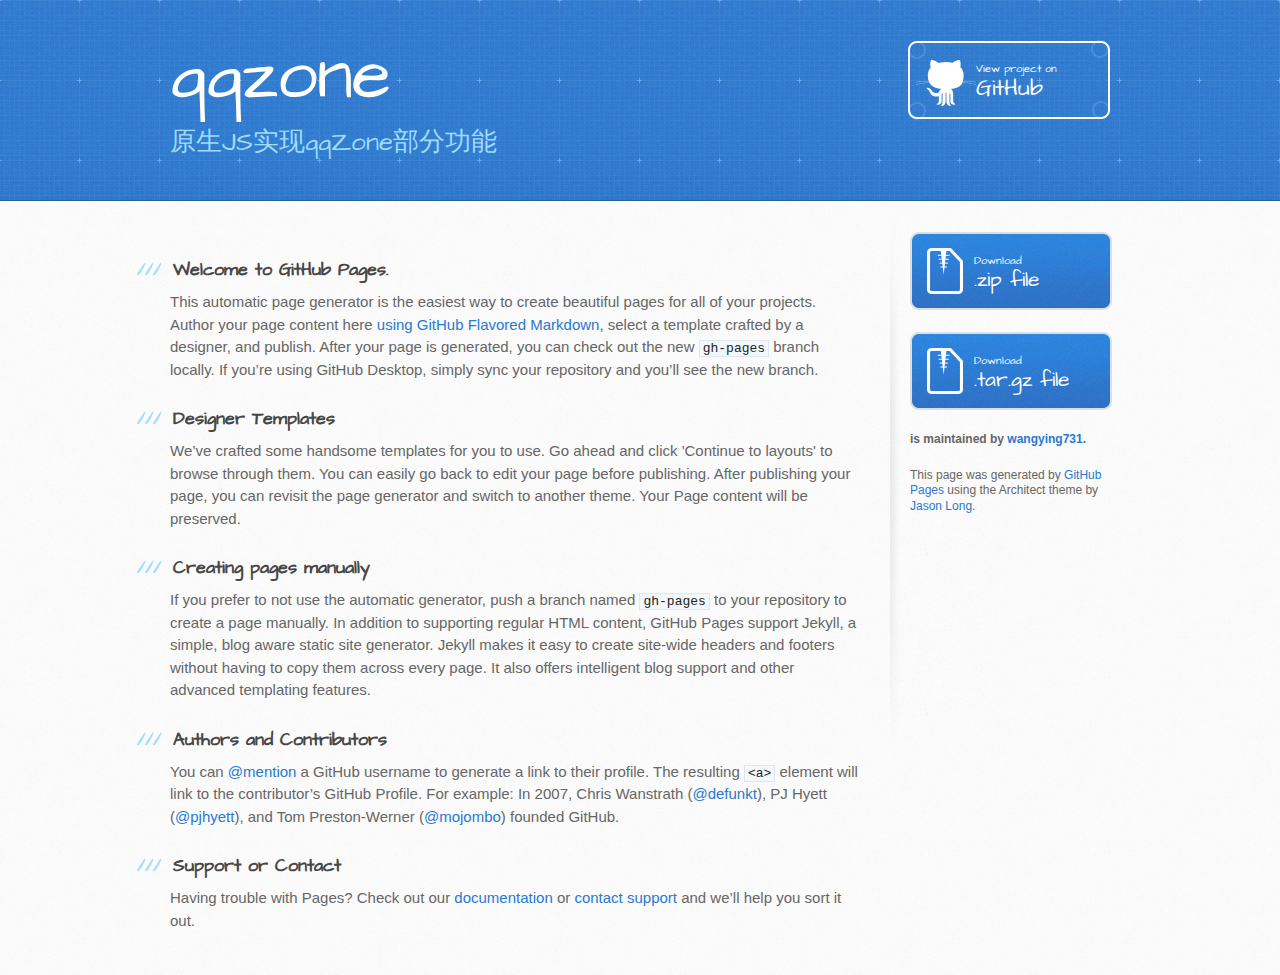
==== index.html @ 57e40330 "Create gh-pages branch via GitHub" ====
<!DOCTYPE html>
<html>
  <head>
    <meta charset='utf-8'>
    <meta http-equiv="X-UA-Compatible" content="chrome=1">
    <meta name="viewport" content="width=device-width, initial-scale=1, maximum-scale=1">
    <link href='https://fonts.googleapis.com/css?family=Architects+Daughter' rel='stylesheet' type='text/css'>
    <link rel="stylesheet" type="text/css" href="stylesheets/stylesheet.css" media="screen">
    <link rel="stylesheet" type="text/css" href="stylesheets/github-light.css" media="screen">
    <link rel="stylesheet" type="text/css" href="stylesheets/print.css" media="print">

    <!--[if lt IE 9]>
    <script src="//html5shiv.googlecode.com/svn/trunk/html5.js"></script>
    <![endif]-->

    <title>qqzone by wangying731</title>
  </head>

  <body>
    <header>
      <div class="inner">
        <h1>qqzone</h1>
        <h2>原生JS实现qqZone部分功能</h2>
        <a href="https://github.com/wangying731/qqZone" class="button"><small>View project on</small> GitHub</a>
      </div>
    </header>

    <div id="content-wrapper">
      <div class="inner clearfix">
        <section id="main-content">
          <h3>
<a id="welcome-to-github-pages" class="anchor" href="#welcome-to-github-pages" aria-hidden="true"><span aria-hidden="true" class="octicon octicon-link"></span></a>Welcome to GitHub Pages.</h3>

<p>This automatic page generator is the easiest way to create beautiful pages for all of your projects. Author your page content here <a href="https://guides.github.com/features/mastering-markdown/">using GitHub Flavored Markdown</a>, select a template crafted by a designer, and publish. After your page is generated, you can check out the new <code>gh-pages</code> branch locally. If you’re using GitHub Desktop, simply sync your repository and you’ll see the new branch.</p>

<h3>
<a id="designer-templates" class="anchor" href="#designer-templates" aria-hidden="true"><span aria-hidden="true" class="octicon octicon-link"></span></a>Designer Templates</h3>

<p>We’ve crafted some handsome templates for you to use. Go ahead and click 'Continue to layouts' to browse through them. You can easily go back to edit your page before publishing. After publishing your page, you can revisit the page generator and switch to another theme. Your Page content will be preserved.</p>

<h3>
<a id="creating-pages-manually" class="anchor" href="#creating-pages-manually" aria-hidden="true"><span aria-hidden="true" class="octicon octicon-link"></span></a>Creating pages manually</h3>

<p>If you prefer to not use the automatic generator, push a branch named <code>gh-pages</code> to your repository to create a page manually. In addition to supporting regular HTML content, GitHub Pages support Jekyll, a simple, blog aware static site generator. Jekyll makes it easy to create site-wide headers and footers without having to copy them across every page. It also offers intelligent blog support and other advanced templating features.</p>

<h3>
<a id="authors-and-contributors" class="anchor" href="#authors-and-contributors" aria-hidden="true"><span aria-hidden="true" class="octicon octicon-link"></span></a>Authors and Contributors</h3>

<p>You can <a href="https://help.github.com/articles/basic-writing-and-formatting-syntax/#mentioning-users-and-teams" class="user-mention">@mention</a> a GitHub username to generate a link to their profile. The resulting <code>&lt;a&gt;</code> element will link to the contributor’s GitHub Profile. For example: In 2007, Chris Wanstrath (<a href="https://github.com/defunkt" class="user-mention">@defunkt</a>), PJ Hyett (<a href="https://github.com/pjhyett" class="user-mention">@pjhyett</a>), and Tom Preston-Werner (<a href="https://github.com/mojombo" class="user-mention">@mojombo</a>) founded GitHub.</p>

<h3>
<a id="support-or-contact" class="anchor" href="#support-or-contact" aria-hidden="true"><span aria-hidden="true" class="octicon octicon-link"></span></a>Support or Contact</h3>

<p>Having trouble with Pages? Check out our <a href="https://help.github.com/pages">documentation</a> or <a href="https://github.com/contact">contact support</a> and we’ll help you sort it out.</p>
        </section>

        <aside id="sidebar">
          <a href="https://github.com/wangying731/qqZone/zipball/master" class="button">
            <small>Download</small>
            .zip file
          </a>
          <a href="https://github.com/wangying731/qqZone/tarball/master" class="button">
            <small>Download</small>
            .tar.gz file
          </a>

          <p class="repo-owner"><a href="https://github.com/wangying731/qqZone"></a> is maintained by <a href="https://github.com/wangying731">wangying731</a>.</p>

          <p>This page was generated by <a href="https://pages.github.com">GitHub Pages</a> using the Architect theme by <a href="https://twitter.com/jasonlong">Jason Long</a>.</p>
        </aside>
      </div>
    </div>

  
  </body>
</html>
---- stylesheets/stylesheet.css ----
/*! normalize.css v3.0.2 | MIT License | git.io/normalize */

/**
 * 1. Set default font family to sans-serif.
 * 2. Prevent iOS text size adjust after orientation change, without disabling
 *    user zoom.
 */

html {
  font-family: sans-serif; /* 1 */
  -webkit-text-size-adjust: 100%; /* 2 */
  -ms-text-size-adjust: 100%; /* 2 */
}

/**
 * Remove default margin.
 */

body {
  margin: 0;
}

/* HTML5 display definitions
   ========================================================================== */

/**
 * Correct `block` display not defined for any HTML5 element in IE 8/9.
 * Correct `block` display not defined for `details` or `summary` in IE 10/11
 * and Firefox.
 * Correct `block` display not defined for `main` in IE 11.
 */

article,
aside,
details,
figcaption,
figure,
footer,
header,
hgroup,
main,
menu,
nav,
section,
summary {
  display: block;
}

/**
 * 1. Correct `inline-block` display not defined in IE 8/9.
 * 2. Normalize vertical alignment of `progress` in Chrome, Firefox, and Opera.
 */

audio,
canvas,
progress,
video {
  display: inline-block; /* 1 */
  vertical-align: baseline; /* 2 */
}

/**
 * Prevent modern browsers from displaying `audio` without controls.
 * Remove excess height in iOS 5 devices.
 */

audio:not([controls]) {
  display: none;
  height: 0;
}

/**
 * Address `[hidden]` styling not present in IE 8/9/10.
 * Hide the `template` element in IE 8/9/11, Safari, and Firefox < 22.
 */

[hidden],
template {
  display: none;
}

/* Links
   ========================================================================== */

/**
 * Remove the gray background color from active links in IE 10.
 */

a {
  background-color: transparent;
}

/**
 * Improve readability when focused and also mouse hovered in all browsers.
 */

a:active,
a:hover {
  outline: 0;
}

/* Text-level semantics
   ========================================================================== */

/**
 * Address styling not present in IE 8/9/10/11, Safari, and Chrome.
 */

abbr[title] {
  border-bottom: 1px dotted;
}

/**
 * Address style set to `bolder` in Firefox 4+, Safari, and Chrome.
 */

b,
strong {
  font-weight: bold;
}

/**
 * Address styling not present in Safari and Chrome.
 */

dfn {
  font-style: italic;
}

/**
 * Address variable `h1` font-size and margin within `section` and `article`
 * contexts in Firefox 4+, Safari, and Chrome.
 */

h1 {
  margin: 0.67em 0;
  font-size: 2em;
}

/**
 * Address styling not present in IE 8/9.
 */

mark {
  color: #000;
  background: #ff0;
}

/**
 * Address inconsistent and variable font size in all browsers.
 */

small {
  font-size: 80%;
}

/**
 * Prevent `sub` and `sup` affecting `line-height` in all browsers.
 */

sub,
sup {
  position: relative;
  font-size: 75%;
  line-height: 0;
  vertical-align: baseline;
}

sup {
  top: -0.5em;
}

sub {
  bottom: -0.25em;
}

/* Embedded content
   ========================================================================== */

/**
 * Remove border when inside `a` element in IE 8/9/10.
 */

img {
  border: 0;
}

/**
 * Correct overflow not hidden in IE 9/10/11.
 */

svg:not(:root) {
  overflow: hidden;
}

/* Grouping content
   ========================================================================== */

/**
 * Address margin not present in IE 8/9 and Safari.
 */

figure {
  margin: 1em 40px;
}

/**
 * Address differences between Firefox and other browsers.
 */

hr {
  height: 0;
  -moz-box-sizing: content-box;
  box-sizing: content-box;
}

/**
 * Contain overflow in all browsers.
 */

pre {
  overflow: auto;
}

/**
 * Address odd `em`-unit font size rendering in all browsers.
 */

code,
kbd,
pre,
samp {
  font-family: monospace, monospace;
  font-size: 1em;
}

/* Forms
   ========================================================================== */

/**
 * Known limitation: by default, Chrome and Safari on OS X allow very limited
 * styling of `select`, unless a `border` property is set.
 */

/**
 * 1. Correct color not being inherited.
 *    Known issue: affects color of disabled elements.
 * 2. Correct font properties not being inherited.
 * 3. Address margins set differently in Firefox 4+, Safari, and Chrome.
 */

button,
input,
optgroup,
select,
textarea {
  margin: 0; /* 3 */
  font: inherit; /* 2 */
  color: inherit; /* 1 */
}

/**
 * Address `overflow` set to `hidden` in IE 8/9/10/11.
 */

button {
  overflow: visible;
}

/**
 * Address inconsistent `text-transform` inheritance for `button` and `select`.
 * All other form control elements do not inherit `text-transform` values.
 * Correct `button` style inheritance in Firefox, IE 8/9/10/11, and Opera.
 * Correct `select` style inheritance in Firefox.
 */

button,
select {
  text-transform: none;
}

/**
 * 1. Avoid the WebKit bug in Android 4.0.* where (2) destroys native `audio`
 *    and `video` controls.
 * 2. Correct inability to style clickable `input` types in iOS.
 * 3. Improve usability and consistency of cursor style between image-type
 *    `input` and others.
 */

button,
html input[type="button"], /* 1 */
input[type="reset"],
input[type="submit"] {
  -webkit-appearance: button; /* 2 */
  cursor: pointer; /* 3 */
}

/**
 * Re-set default cursor for disabled elements.
 */

button[disabled],
html input[disabled] {
  cursor: default;
}

/**
 * Remove inner padding and border in Firefox 4+.
 */

button::-moz-focus-inner,
input::-moz-focus-inner {
  padding: 0;
  border: 0;
}

/**
 * Address Firefox 4+ setting `line-height` on `input` using `!important` in
 * the UA stylesheet.
 */

input {
  line-height: normal;
}

/**
 * It's recommended that you don't attempt to style these elements.
 * Firefox's implementation doesn't respect box-sizing, padding, or width.
 *
 * 1. Address box sizing set to `content-box` in IE 8/9/10.
 * 2. Remove excess padding in IE 8/9/10.
 */

input[type="checkbox"],
input[type="radio"] {
  box-sizing: border-box; /* 1 */
  padding: 0; /* 2 */
}

/**
 * Fix the cursor style for Chrome's increment/decrement buttons. For certain
 * `font-size` values of the `input`, it causes the cursor style of the
 * decrement button to change from `default` to `text`.
 */

input[type="number"]::-webkit-inner-spin-button,
input[type="number"]::-webkit-outer-spin-button {
  height: auto;
}

/**
 * 1. Address `appearance` set to `searchfield` in Safari and Chrome.
 * 2. Address `box-sizing` set to `border-box` in Safari and Chrome
 *    (include `-moz` to future-proof).
 */

input[type="search"] {
  -webkit-box-sizing: content-box; /* 2 */
  -moz-box-sizing: content-box;
  box-sizing: content-box;
  -webkit-appearance: textfield; /* 1 */
}

/**
 * Remove inner padding and search cancel button in Safari and Chrome on OS X.
 * Safari (but not Chrome) clips the cancel button when the search input has
 * padding (and `textfield` appearance).
 */

input[type="search"]::-webkit-search-cancel-button,
input[type="search"]::-webkit-search-decoration {
  -webkit-appearance: none;
}

/**
 * Define consistent border, margin, and padding.
 */

fieldset {
  padding: 0.35em 0.625em 0.75em;
  margin: 0 2px;
  border: 1px solid #c0c0c0;
}

/**
 * 1. Correct `color` not being inherited in IE 8/9/10/11.
 * 2. Remove padding so people aren't caught out if they zero out fieldsets.
 */

legend {
  padding: 0; /* 2 */
  border: 0; /* 1 */
}

/**
 * Remove default vertical scrollbar in IE 8/9/10/11.
 */

textarea {
  overflow: auto;
}

/**
 * Don't inherit the `font-weight` (applied by a rule above).
 * NOTE: the default cannot safely be changed in Chrome and Safari on OS X.
 */

optgroup {
  font-weight: bold;
}

/* Tables
   ========================================================================== */

/**
 * Remove most spacing between table cells.
 */

table {
  border-spacing: 0;
  border-collapse: collapse;
}

td,
th {
  padding: 0;
}

/* LAYOUT STYLES */
body {
  font-family: 'Helvetica Neue', Helvetica, Arial, serif;
  font-size: 15px;
  font-weight: 400;
  line-height: 1.5;
  color: #666;
  background: #fafafa url(../images/body-bg.jpg) 0 0 repeat;
}

p {
  margin-top: 0;
}

a {
  color: #2879d0;
}
a:hover {
  color: #2268b2;
}

header {
  padding-top: 40px;
  padding-bottom: 40px;
  font-family: 'Architects Daughter', 'Helvetica Neue', Helvetica, Arial, serif;
  background: #2e7bcf url(../images/header-bg.jpg) 0 0 repeat-x;
  border-bottom: solid 1px #275da1;
}

header h1 {
  width: 540px;
  margin-top: 0;
  margin-bottom: 0.2em;
  font-size: 72px;
  font-weight: normal;
  line-height: 1;
  color: #fff;
  letter-spacing: -1px;
}

header h2 {
  width: 540px;
  margin-top: 0;
  margin-bottom: 0;
  font-size: 26px;
  font-weight: normal;
  line-height: 1.3;
  color: #9ddcff;
  letter-spacing: 0;
}

.inner {
  position: relative;
  width: 940px;
  margin: 0 auto;
}

#content-wrapper {
  padding-top: 30px;
  border-top: solid 1px #fff;
}

#main-content {
  float: left;
  width: 690px;
}

#main-content img {
  max-width: 100%;
}

aside#sidebar {
  float: right;
  width: 200px;
  min-height: 504px;
  padding-left: 20px;
  font-size: 12px;
  line-height: 1.3;
  background: transparent url(../images/sidebar-bg.jpg) 0 0 no-repeat;
}

aside#sidebar p.repo-owner,
aside#sidebar p.repo-owner a {
  font-weight: bold;
}

#downloads {
  margin-bottom: 40px;
}

a.button {
  width: 134px;
  height: 58px;
  padding-top: 22px;
  padding-left: 68px;
  font-family: 'Architects Daughter', 'Helvetica Neue', Helvetica, Arial, serif;
  font-size: 23px;
  line-height: 1.2;
  color: #fff;
}
a.button small {
  display: block;
  font-size: 11px;
}
header a.button {
  position: absolute;
  top: 0;
  right: 0;
  background: transparent url(../images/github-button.png) 0 0 no-repeat;
}
aside a.button {
  display: block;
  width: 138px;
  padding-left: 64px;
  margin-bottom: 20px;
  font-size: 21px;
  background: transparent url(../images/download-button.png) 0 0 no-repeat;
}

code, pre {
  margin-bottom: 30px;
  font-family: Monaco, "Bitstream Vera Sans Mono", "Lucida Console", Terminal, monospace;
  font-size: 13px;
  color: #222;
}

code {
  padding: 0 3px;
  background-color: #f2f8fc;
  border: solid 1px #dbe7f3;
}

pre {
  padding: 20px;
  overflow: auto;
  text-shadow: none;
  background: #fff;
  border: solid 1px #f2f2f2;
}
pre code {
  padding: 0;
  color: #2879d0;
  background-color: #fff;
  border: none;
}

ul, ol, dl {
  margin-bottom: 20px;
}


/* COMMON STYLES */

hr {
  height: 0;
  margin-top: 1em;
  margin-bottom: 1em;
  border: 0;
  border-top: solid 1px #ddd;
}

table {
  width: 100%;
  border: 1px solid #ebebeb;
}

th {
  font-weight: 500;
}

td {
  font-weight: 300;
  text-align: center;
  border: 1px solid #ebebeb;
}

form {
  padding: 20px;
  background: #f2f2f2;

}


/* GENERAL ELEMENT TYPE STYLES */

#main-content h1 {
  margin-top: 0;
  margin-bottom: 0;
  font-family: 'Architects Daughter', 'Helvetica Neue', Helvetica, Arial, serif;
  font-size: 2.8em;
  font-weight: normal;
  color: #474747;
  text-indent: 6px;
  letter-spacing: -1px;
}

#main-content h1:before {
  padding-right: 0.3em;
  margin-left: -0.9em;
  color: #9ddcff;
  content: "/";
}

#main-content h2 {
  margin-bottom: 8px;
  font-family: 'Architects Daughter', 'Helvetica Neue', Helvetica, Arial, serif;
  font-size: 22px;
  font-weight: bold;
  color: #474747;
  text-indent: 4px;
}
#main-content h2:before {
  padding-right: 0.3em;
  margin-left: -1.5em;
  content: "//";
  color: #9ddcff;
}

#main-content h3 {
  margin-top: 24px;
  margin-bottom: 8px;
  font-family: 'Architects Daughter', 'Helvetica Neue', Helvetica, Arial, serif;
  font-size: 18px;
  font-weight: bold;
  color: #474747;
  text-indent: 3px;
}

#main-content h3:before {
  padding-right: 0.3em;
  margin-left: -2em;
  content: "///";
  color: #9ddcff;
}

#main-content h4 {
  margin-bottom: 8px;
  font-family: 'Architects Daughter', 'Helvetica Neue', Helvetica, Arial, serif;
  font-size: 15px;
  font-weight: bold;
  color: #474747;
  text-indent: 3px;
}

h4:before {
  padding-right: 0.3em;
  margin-left: -2.8em;
  content: "////";
  color: #9ddcff;
}

#main-content h5 {
  margin-bottom: 8px;
  font-family: 'Architects Daughter', 'Helvetica Neue', Helvetica, Arial, serif;
  font-size: 14px;
  color: #474747;
  text-indent: 3px;
}
h5:before {
  padding-right: 0.3em;
  margin-left: -3.2em;
  content: "/////";
  color: #9ddcff;
}

#main-content h6 {
  margin-bottom: 8px;
  font-family: 'Architects Daughter', 'Helvetica Neue', Helvetica, Arial, serif;
  font-size: .8em;
  color: #474747;
  text-indent: 3px;
}
h6:before {
  padding-right: 0.3em;
  margin-left: -3.7em;
  content: "//////";
  color: #9ddcff;
}

p {
  margin-bottom: 20px;
}

a {
  text-decoration: none;
}

p a {
  font-weight: 400;
}

blockquote {
  padding: 0 0 0 30px;
  margin-bottom: 20px;
  font-size: 1.6em;
  border-left: 10px solid #e9e9e9;
}

ul {
  list-style-position: inside;
  list-style: disc;
  padding-left: 20px;
}

ol {
  list-style-position: inside;
  list-style: decimal;
  padding-left: 3px;
}

dl dd {
  font-style: italic;
  font-weight: 100;
}

footer {
  padding-top: 20px;
  padding-bottom: 30px;
  margin-top: 40px;
  font-size: 13px;
  color: #aaa;
  background: transparent url('../images/hr.png') 0 0 no-repeat;
}

footer a {
  color: #666;
}
footer a:hover {
  color: #444;
}

/* MISC */
.clearfix:after {
  display: block;
  height: 0;
  clear: both;
  visibility: hidden;
  content: '.';
}

.clearfix {display: inline-block;}
* html .clearfix {height: 1%;}
.clearfix {display: block;}

/* #Media Queries
================================================== */

/* Smaller than standard 960 (devices and browsers) */
@media only screen and (max-width: 959px) { }

/* Tablet Portrait size to standard 960 (devices and browsers) */
@media only screen and (min-width: 768px) and (max-width: 959px) {
  .inner {
    width: 740px;
  }
  header h1, header h2 {
    width: 340px;
  }
  header h1 {
    font-size: 60px;
  }
  header h2 {
    font-size: 30px;
  }
  #main-content {
    width: 490px;
  }
  #main-content h1:before,
  #main-content h2:before,
  #main-content h3:before,
  #main-content h4:before,
  #main-content h5:before,
  #main-content h6:before {
    padding-right: 0;
    margin-left: 0;
    content: none;
  }
}

/* All Mobile Sizes (devices and browser) */
@media only screen and (max-width: 767px) {
  .inner {
    width: 93%;
  }
  header {
    padding: 20px 0;
  }
  header .inner {
    position: relative;
  }
  header h1, header h2 {
    width: 100%;
  }
  header h1 {
    font-size: 48px;
  }
  header h2 {
    font-size: 24px;
  }
  header a.button {
    position: relative;
    display: inline-block;
    width: auto;
    height: auto;
    padding: 5px 10px;
    margin-top: 15px;
    font-size: 13px;
    line-height: 1;
    color: #2879d0;
    text-align: center;
    background-color: #9ddcff;
    background-image: none;
    border-radius: 5px;
    -moz-border-radius: 5px;
    -webkit-border-radius: 5px;
  }
  header a.button small {
    display: inline;
    font-size: 13px;
  }
  #main-content,
  aside#sidebar {
    float: none;
    width: 100% ! important;
  }
  aside#sidebar {
    min-height: 0;
    padding: 20px 0;
    margin-top: 20px;
    background-image: none;
    border-top: solid 1px #ddd;
  }
  aside#sidebar a.button {
    display: none;
  }
  #main-content h1:before,
  #main-content h2:before,
  #main-content h3:before,
  #main-content h4:before,
  #main-content h5:before,
  #main-content h6:before {
    padding-right: 0;
    margin-left: 0;
    content: none;
  }
}

/* Mobile Landscape Size to Tablet Portrait (devices and browsers) */
@media only screen and (min-width: 480px) and (max-width: 767px) { }

/* Mobile Portrait Size to Mobile Landscape Size (devices and browsers) */
@media only screen and (max-width: 479px) { }
---- stylesheets/github-light.css ----
/*
   Copyright 2014 GitHub Inc.

   Licensed under the Apache License, Version 2.0 (the "License");
   you may not use this file except in compliance with the License.
   You may obtain a copy of the License at

       http://www.apache.org/licenses/LICENSE-2.0

   Unless required by applicable law or agreed to in writing, software
   distributed under the License is distributed on an "AS IS" BASIS,
   WITHOUT WARRANTIES OR CONDITIONS OF ANY KIND, either express or implied.
   See the License for the specific language governing permissions and
   limitations under the License.

*/

.pl-c /* comment */ {
  color: #969896;
}

.pl-c1      /* constant, markup.raw, meta.diff.header, meta.module-reference, meta.property-name, support, support.constant, support.variable, variable.other.constant */,
.pl-s .pl-v /* string variable */ {
  color: #0086b3;
}

.pl-e  /* entity */,
.pl-en /* entity.name */ {
  color: #795da3;
}

.pl-s .pl-s1 /* string source */,
.pl-smi      /* storage.modifier.import, storage.modifier.package, storage.type.java, variable.other, variable.parameter.function */ {
  color: #333;
}

.pl-ent /* entity.name.tag */ {
  color: #63a35c;
}

.pl-k /* keyword, storage, storage.type */ {
  color: #a71d5d;
}

.pl-pds              /* punctuation.definition.string, string.regexp.character-class */,
.pl-s                /* string */,
.pl-s .pl-pse .pl-s1 /* string punctuation.section.embedded source */,
.pl-sr               /* string.regexp */,
.pl-sr .pl-cce       /* string.regexp constant.character.escape */,
.pl-sr .pl-sra       /* string.regexp string.regexp.arbitrary-repitition */,
.pl-sr .pl-sre       /* string.regexp source.ruby.embedded */ {
  color: #183691;
}

.pl-v /* variable */ {
  color: #ed6a43;
}

.pl-id /* invalid.deprecated */ {
  color: #b52a1d;
}

.pl-ii /* invalid.illegal */ {
  background-color: #b52a1d;
  color: #f8f8f8;
}

.pl-sr .pl-cce /* string.regexp constant.character.escape */ {
  color: #63a35c;
  font-weight: bold;
}

.pl-ml /* markup.list */ {
  color: #693a17;
}

.pl-mh        /* markup.heading */,
.pl-mh .pl-en /* markup.heading entity.name */,
.pl-ms        /* meta.separator */ {
  color: #1d3e81;
  font-weight: bold;
}

.pl-mq /* markup.quote */ {
  color: #008080;
}

.pl-mi /* markup.italic */ {
  color: #333;
  font-style: italic;
}

.pl-mb /* markup.bold */ {
  color: #333;
  font-weight: bold;
}

.pl-md /* markup.deleted, meta.diff.header.from-file */ {
  background-color: #ffecec;
  color: #bd2c00;
}

.pl-mi1 /* markup.inserted, meta.diff.header.to-file */ {
  background-color: #eaffea;
  color: #55a532;
}

.pl-mdr /* meta.diff.range */ {
  color: #795da3;
  font-weight: bold;
}

.pl-mo /* meta.output */ {
  color: #1d3e81;
}
---- stylesheets/print.css ----
html, body, div, span, applet, object, iframe,
h1, h2, h3, h4, h5, h6, p, blockquote, pre,
a, abbr, acronym, address, big, cite, code,
del, dfn, em, img, ins, kbd, q, s, samp,
small, strike, strong, sub, sup, tt, var,
b, u, i, center,
dl, dt, dd, ol, ul, li,
fieldset, form, label, legend,
table, caption, tbody, tfoot, thead, tr, th, td,
article, aside, canvas, details, embed,
figure, figcaption, footer, header, hgroup,
menu, nav, output, ruby, section, summary,
time, mark, audio, video {
  padding: 0;
  margin: 0;
  font: inherit;
  font-size: 100%;
  vertical-align: baseline;
  border: 0;
}
/* HTML5 display-role reset for older browsers */
article, aside, details, figcaption, figure,
footer, header, hgroup, menu, nav, section {
  display: block;
}
body {
  line-height: 1;
}
ol, ul {
  list-style: none;
}
blockquote, q {
  quotes: none;
}
blockquote:before, blockquote:after,
q:before, q:after {
  content: '';
  content: none;
}
table {
  border-spacing: 0;
  border-collapse: collapse;
}
body {
  font-family: 'Helvetica Neue', Helvetica, Arial, serif;
  font-size: 13px;
  line-height: 1.5;
  color: #000;
}

a {
  font-weight: bold;
  color: #d5000d;
}

header {
  padding-top: 35px;
  padding-bottom: 10px;
}

header h1 {
  font-size: 48px;
  font-weight: bold;
  line-height: 1.2;
  color: #303030;
  letter-spacing: -1px;
}

header h2 {
  font-size: 24px;
  font-weight: normal;
  line-height: 1.3;
  color: #aaa;
  letter-spacing: -1px;
}
#downloads {
  display: none;
}
#main_content {
  padding-top: 20px;
}

code, pre {
  margin-bottom: 30px;
  font-family: Monaco, "Bitstream Vera Sans Mono", "Lucida Console", Terminal;
  font-size: 12px;
  color: #222;
}

code {
  padding: 0 3px;
}

pre {
  padding: 20px;
  overflow: auto;
  border: solid 1px #ddd;
}
pre code {
  padding: 0;
}

ul, ol, dl {
  margin-bottom: 20px;
}


/* COMMON STYLES */

table {
  width: 100%;
  border: 1px solid #ebebeb;
}

th {
  font-weight: 500;
}

td {
  font-weight: 300;
  text-align: center;
  border: 1px solid #ebebeb;
}

form {
  padding: 20px;
  background: #f2f2f2;

}


/* GENERAL ELEMENT TYPE STYLES */

h1 {
  font-size: 2.8em;
}

h2 {
  margin-bottom: 8px;
  font-size: 22px;
  font-weight: bold;
  color: #303030;
}

h3 {
  margin-bottom: 8px;
  font-size: 18px;
  font-weight: bold;
  color: #d5000d;
}

h4 {
  font-size: 16px;
  font-weight: bold;
  color: #303030;
}

h5 {
  font-size: 1em;
  color: #303030;
}

h6 {
  font-size: .8em;
  color: #303030;
}

p {
  margin-bottom: 20px;
  font-weight: 300;
}

a {
  text-decoration: none;
}

p a {
  font-weight: 400;
}

blockquote {
  padding: 0 0 0 30px;
  margin-bottom: 20px;
  font-size: 1.6em;
  border-left: 10px solid #e9e9e9;
}

ul li {
  padding-left: 20px;
  list-style-position: inside;
  list-style: disc;
}

ol li {
  padding-left: 3px;
  list-style-position: inside;
  list-style: decimal;
}

dl dd {
  font-style: italic;
  font-weight: 100;
}

footer {
  padding-top: 20px;
  padding-bottom: 30px;
  margin-top: 40px;
  font-size: 13px;
  color: #aaa;
}

footer a {
  color: #666;
}

/* MISC */
.clearfix:after {
  display: block;
  height: 0;
  clear: both;
  visibility: hidden;
  content: '.';
}

.clearfix {display: inline-block;}
* html .clearfix {height: 1%;}
.clearfix {display: block;}
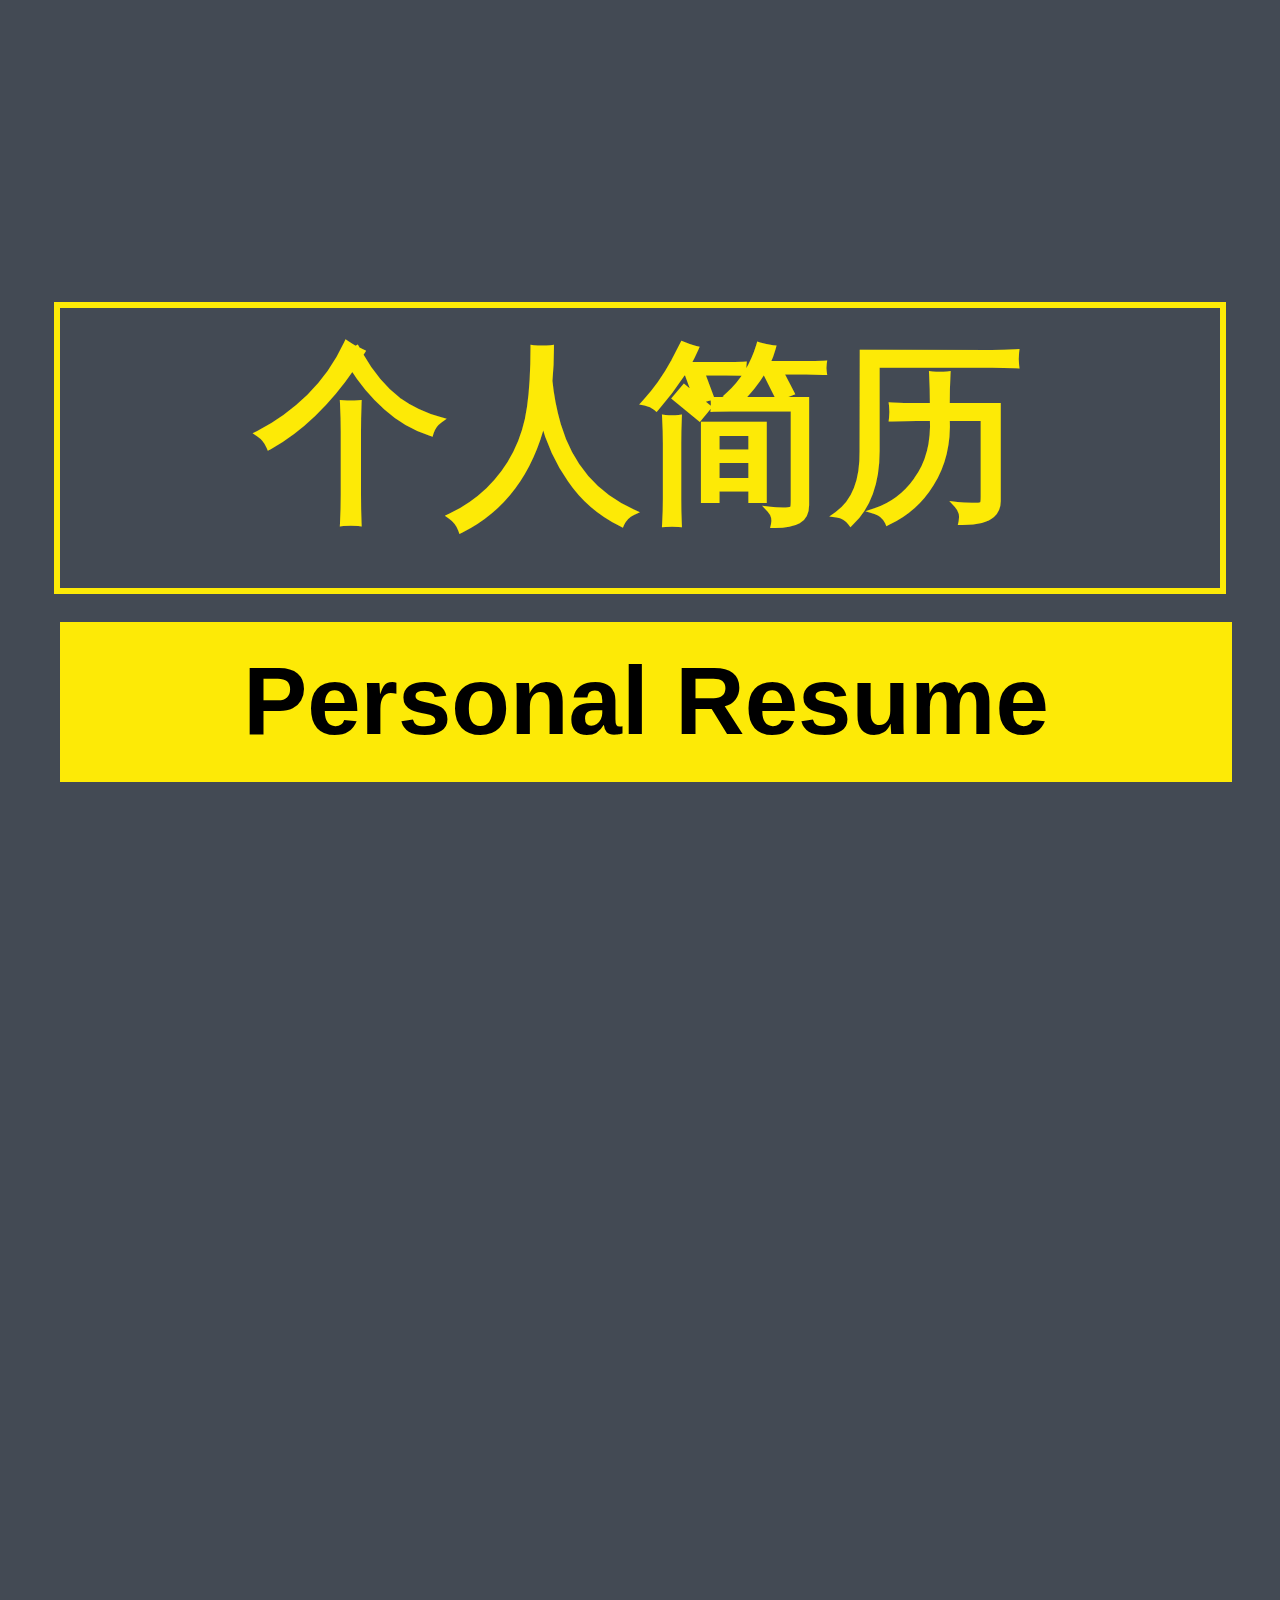
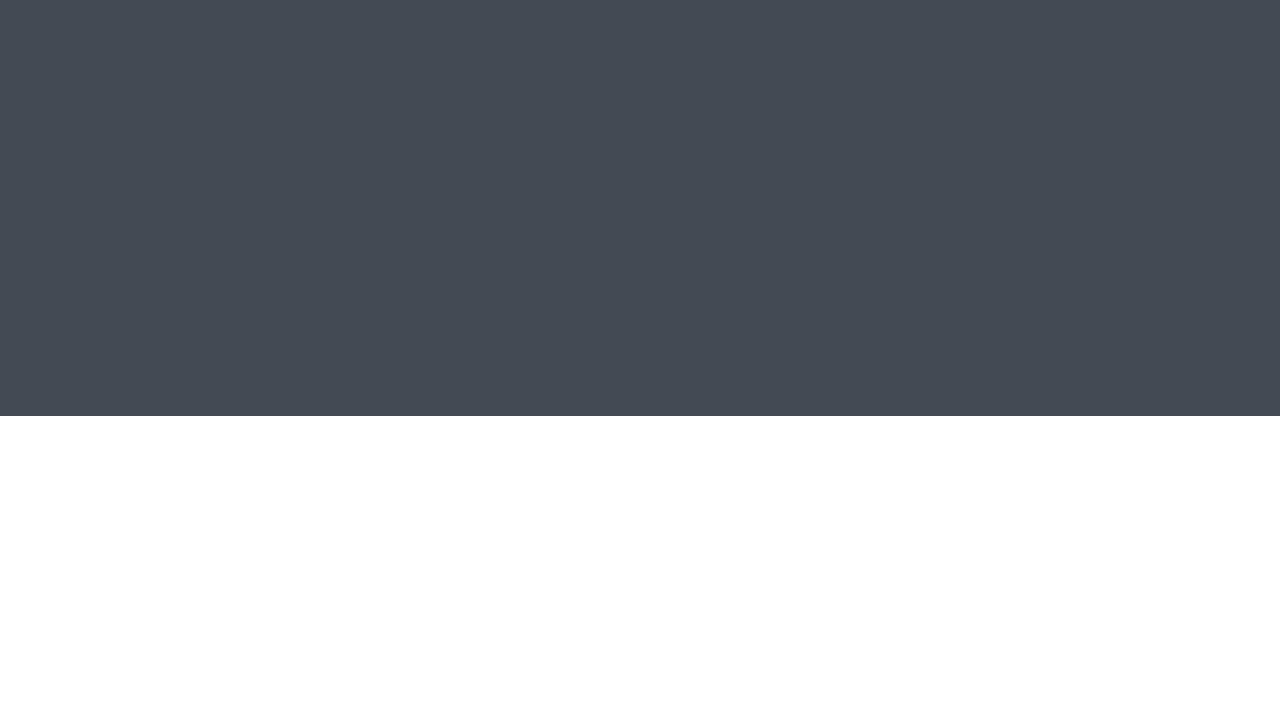
==== commit eb54b790: "移动端简历" ====
--- a/index.html
+++ b/index.html
@@ -1,76 +1,126 @@
 <!DOCTYPE html>
 <html>
-  <head>
-    <meta charset='utf-8'>
-    <meta http-equiv="X-UA-Compatible" content="chrome=1">
-    <meta name="viewport" content="width=device-width, initial-scale=1, maximum-scale=1">
-    <link href='https://fonts.googleapis.com/css?family=Architects+Daughter' rel='stylesheet' type='text/css'>
-    <link rel="stylesheet" type="text/css" href="stylesheets/stylesheet.css" media="screen">
-    <link rel="stylesheet" type="text/css" href="stylesheets/github-light.css" media="screen">
-    <link rel="stylesheet" type="text/css" href="stylesheets/print.css" media="print">
+<head lang="en">
+    <meta charset="UTF-8">
+    <meta name="viewport" content="width=device-width initial-scale=1.0 user-scalable=no"/>
+    <title>sarah</title>
+    <link type="text/css" rel="stylesheet" href="index.css"/>
+</head>
+<body>
+<div id="main">
+    <ul id="list">
+        <li  class="zIndex">
+            <div class="a1">
+                <div><p>个人简历</p></div>
+                <div><p>Personal Resume</p></div>
+                <div></div>
+                <div></div>
+            </div>
+        </li>
+        <li >
+            <div class="a2">
+                <div class="job"><p>I WANT A</p><p>JOB</p></div>
+                <div class="name"><p>王莹</p></div>
+                <div class="info">
+                    <div><p>SCHOOL</p><p>河北工业大学 2011级专科</p></div>
+                    <div><p>MAJOR</p><p>计算机系 软件专业</p></div>
+                    <div><p>E-MAIL</p><p>731777353@qq.com</p></div>
+                    <div><p>PHONE</p><p>15321885096</p></div>
+                </div>
+            </div>
+        </li>
+        <li>
+            <div class="a3">
+                <span>我的技能</span>
+                <p></p>
+                <p></p>
+                <p></p>
+                <p></p>
+                <p></p>
+                <p></p>
+            </div>
+        </li>
+        <li>
+            <div class="a4">
+                <div class="change"><span>应变力 90</span></div>
+                <div class="study"><span>学习力95</span></div>
+                <div class="hard"><span>勤快度95</span></div>
+                <div class="do"><span>执行力95</span></div>
+            </div>
+        </li>
+    </ul>
+</div>
+<script type="text/javascript">
 
-    <!--[if lt IE 9]>
-    <script src="//html5shiv.googlecode.com/svn/trunk/html5.js"></script>
-    <![endif]-->
+    function getEle(ele) {
+        return document.querySelector(ele);
+    }
+    var main = getEle("#main");
+    var list = getEle("#list");
+    var winW = document.documentElement.clientWidth;
+    var winH = document.documentElement.clientHeight;
+    var desW = 640, desH = 1008;
+    if (winH / desH <= winW / desW) {
+        main.style.webkitTransform = "scale(" + winW / desW + ")";
+    } else {
+        main.style.webkitTransform = "scale(" + winH / desH + ")";
+    }
+    var oLis = document.querySelectorAll("#list>li");
+    window.onload=function(){
+       oLis[0].firstElementChild.id="a1";
+    };
 
-    <title>qqzone by wangying731</title>
-  </head>
+    [].forEach.call(oLis,function(){
+        var oLi = arguments[0];
+        oLi.index = arguments[1];
+        oLi.addEventListener("touchstart",start,false);
+        oLi.addEventListener("touchmove",move,false);
+        oLi.addEventListener("touchend",end,false);
+    });
+    function start(e){
+        this.startX = e.changedTouches[0].pageY;
+    }
+    function move(e){
+        this.flag = true;
+        var moveTouch = e.changedTouches[0].pageY;
+        var movePos = moveTouch-this.startX;
+        var index = this.index;
+        [].forEach.call(oLis,function(){
+            arguments[0].className = "";
+            if(arguments[1]!=index){
+                arguments[0].style.display = "none"
+            }
+           arguments[0].firstElementChild.id="";
 
-  <body>
-    <header>
-      <div class="inner">
-        <h1>qqzone</h1>
-        <h2>原生JS实现qqZone部分功能</h2>
-        <a href="https://github.com/wangying731/qqZone" class="button"><small>View project on</small> GitHub</a>
-      </div>
-    </header>
+        });
+        if(movePos>0){//往下走 找上一张
+            this.prevSIndex = (index === 0?oLis.length-1:index-1);
+            var duration = -winH+movePos;
+        }else if(movePos<0){
+            this.prevSIndex = (index === oLis.length-1?0:index+1);
+            var duration = winH+movePos;
+        }
+        this.style.webkitTransform = "translate(0,"+movePos+"px)";
+        oLis[this.prevSIndex].style.webkitTransform = "translate(0,"+duration+"px)";
+        oLis[this.prevSIndex].className = 'zIndex';
+        oLis[this.prevSIndex].style.display ="block";
+    }
+    function end(e){
+        if(this.flag){
+            oLis[this.prevSIndex].style.webkitTransform = "translate(0,0)";
+            oLis[this.prevSIndex].style.webkitTransition = "0.5s ease-out";
+            oLis[this.prevSIndex].addEventListener("webkitTransitionEnd",function(e){
+                if(e.target.tagName =="LI"){
+                    this.style.webkitTransition = "";
+                }
+              this.firstElementChild.id="a"+(this.index+1);
+            },false)
+        }
+    }
+    document.addEventListener("touchmove",function(e){
 
-    <div id="content-wrapper">
-      <div class="inner clearfix">
-        <section id="main-content">
-          <h3>
-<a id="welcome-to-github-pages" class="anchor" href="#welcome-to-github-pages" aria-hidden="true"><span aria-hidden="true" class="octicon octicon-link"></span></a>Welcome to GitHub Pages.</h3>
+    },false);
 
-<p>This automatic page generator is the easiest way to create beautiful pages for all of your projects. Author your page content here <a href="https://guides.github.com/features/mastering-markdown/">using GitHub Flavored Markdown</a>, select a template crafted by a designer, and publish. After your page is generated, you can check out the new <code>gh-pages</code> branch locally. If you’re using GitHub Desktop, simply sync your repository and you’ll see the new branch.</p>
-
-<h3>
-<a id="designer-templates" class="anchor" href="#designer-templates" aria-hidden="true"><span aria-hidden="true" class="octicon octicon-link"></span></a>Designer Templates</h3>
-
-<p>We’ve crafted some handsome templates for you to use. Go ahead and click 'Continue to layouts' to browse through them. You can easily go back to edit your page before publishing. After publishing your page, you can revisit the page generator and switch to another theme. Your Page content will be preserved.</p>
-
-<h3>
-<a id="creating-pages-manually" class="anchor" href="#creating-pages-manually" aria-hidden="true"><span aria-hidden="true" class="octicon octicon-link"></span></a>Creating pages manually</h3>
-
-<p>If you prefer to not use the automatic generator, push a branch named <code>gh-pages</code> to your repository to create a page manually. In addition to supporting regular HTML content, GitHub Pages support Jekyll, a simple, blog aware static site generator. Jekyll makes it easy to create site-wide headers and footers without having to copy them across every page. It also offers intelligent blog support and other advanced templating features.</p>
-
-<h3>
-<a id="authors-and-contributors" class="anchor" href="#authors-and-contributors" aria-hidden="true"><span aria-hidden="true" class="octicon octicon-link"></span></a>Authors and Contributors</h3>
-
-<p>You can <a href="https://help.github.com/articles/basic-writing-and-formatting-syntax/#mentioning-users-and-teams" class="user-mention">@mention</a> a GitHub username to generate a link to their profile. The resulting <code>&lt;a&gt;</code> element will link to the contributor’s GitHub Profile. For example: In 2007, Chris Wanstrath (<a href="https://github.com/defunkt" class="user-mention">@defunkt</a>), PJ Hyett (<a href="https://github.com/pjhyett" class="user-mention">@pjhyett</a>), and Tom Preston-Werner (<a href="https://github.com/mojombo" class="user-mention">@mojombo</a>) founded GitHub.</p>
-
-<h3>
-<a id="support-or-contact" class="anchor" href="#support-or-contact" aria-hidden="true"><span aria-hidden="true" class="octicon octicon-link"></span></a>Support or Contact</h3>
-
-<p>Having trouble with Pages? Check out our <a href="https://help.github.com/pages">documentation</a> or <a href="https://github.com/contact">contact support</a> and we’ll help you sort it out.</p>
-        </section>
-
-        <aside id="sidebar">
-          <a href="https://github.com/wangying731/qqZone/zipball/master" class="button">
-            <small>Download</small>
-            .zip file
-          </a>
-          <a href="https://github.com/wangying731/qqZone/tarball/master" class="button">
-            <small>Download</small>
-            .tar.gz file
-          </a>
-
-          <p class="repo-owner"><a href="https://github.com/wangying731/qqZone"></a> is maintained by <a href="https://github.com/wangying731">wangying731</a>.</p>
-
-          <p>This page was generated by <a href="https://pages.github.com">GitHub Pages</a> using the Architect theme by <a href="https://twitter.com/jasonlong">Jason Long</a>.</p>
-        </aside>
-      </div>
-    </div>
-
-  
-  </body>
-</html>
+</script>
+</body>
+</html>--- a/index.css
+++ b/index.css
@@ -0,0 +1,366 @@
+* {
+    margin: 0;
+    padding: 0;
+    list-style-type: none;
+    font-family: "\5FAE\8F6F\96C5\9ED1", Helvetica, sans-serif;
+}
+
+html, body {
+    width: 100%;
+    height: 100%;
+    overflow: hidden;
+}
+
+#main {
+    position: absolute;
+    left: 50%;
+    top: 0;
+    margin-left: -320px;
+    height: 1008px;
+    width: 640px;
+    /*-webkit-transform-origin: top;*/
+    transform-origin: top;
+}
+
+#list {
+    height: 100%;
+    width: 100%;
+}
+
+#list li {
+    height: 100%;
+    width: 100%;
+    position: absolute;
+    background-size: cover;
+    background: url("img/bg.jpg") no-repeat;
+}
+
+#list .zIndex {
+    z-index: 5;
+}
+
+#list li:nth-child(4) {
+    background: url("img/last.jpg") no-repeat;
+}
+
+.a1,.a2,.a3,.a4 {
+    position: absolute;
+    width: 100%;
+    height: 100%;
+    top: 15%;
+    text-align: center;
+}
+
+.a1 div:nth-child(1) {
+    position: absolute;
+    left: 50%;
+    margin-left: -293px;
+    width: 580px;
+    height: 140px;
+    border: 3px solid rgb(253, 234, 6);
+    box-shadow: rgb(51, 51, 51) 0 0 0;
+    -webkit-transform: translate(-800px,0);
+    transform: translate(-800px,0);
+}
+
+.a1 div:nth-child(1) p {
+    display: inline-block;
+    font-size: 96px;
+    color: rgb(253, 234, 6);
+    font-weight: bold;
+}
+
+.a1 div:nth-child(2) {
+    position: absolute;
+    top: 160px;
+    left: 50%;
+    margin-left: -290px;
+    width: 586px;
+    height: 80px;
+    background-color: rgb(253, 234, 6);
+    -webkit-transform: translate(800px,0);
+    transform: translate(800px,0);
+}
+
+.a1 div:nth-child(2) p {
+    display: inline-block;
+    font-size: 48px;
+    text-align: center;
+    line-height: 80px;
+    color: #000;
+    font-weight: bold;
+}
+
+#a1 div{
+    -webkit-transform: translate(0, 0);
+    transform: translate(0, 0);
+    -webkit-transition: 1.5s ease-in;
+    transition: 1.5s ease-in;
+}
+.a2{
+    top:10%;
+}
+.a2 .job{
+    position: absolute;
+    left: 50%;
+    padding:20px;
+    margin-left: -140px;
+    width: 240px;
+    height: 140px;
+    border: 4px solid rgb(253, 234, 6);
+    -webkit-transform: translate(0,-500px);
+    transform: translate(0,-500px);
+}
+
+.a2 .job p{
+    display: inline-block;
+    text-align: center;
+    color: rgb(253, 234, 6);
+    font-weight: bold;
+}
+.a2 .job p:nth-child(1){
+    line-height:40px;
+    font-size: 46px;
+}
+.a2 .job p:nth-child(2){
+    margin-top:0;
+    font-size: 100px;
+}
+.a2 .name{
+    position: absolute;
+    left:5%;
+    top:25%;
+    width: 240px;
+    height: 100px;
+    -webkit-transform: translate(-500px,0);
+    transform: translate(-500px,0);
+}
+.a2 .name p{
+    color: rgb(253, 234, 6);
+    font-weight: bold;
+    font-size:60px;
+}
+.a2 .info{
+    position: absolute;
+    bottom:18%;
+    left:50%;
+    margin-left:-290px;
+    width:560px;
+    height:380px;
+    text-align:center;
+}
+.a2 .info div{
+    position: absolute;
+    padding: 0;
+    height:80px;
+    width:558px;
+    text-align: left;
+    border:none;
+}
+.a2 .info div:nth-child(1){
+    margin-left:0;
+    top:0;
+    left:0;
+}
+.a2 .info div:nth-child(2){
+    top:82px;
+    left:0;
+}
+.a2 .info div:nth-child(3){
+    top:164px;
+    left:0;
+}
+.a2 .info div:nth-child(4){
+    top:248px;
+    left:0;
+}
+.a2 .info>div p:nth-child(1){
+    display: inline-block;
+    position: absolute;
+    left:0;
+    top:0;
+    font-size:24px;
+    color:rgb(253, 234, 6);
+    background:#999999;
+    -webkit-transform: translate(-500px, 0);
+    transform: translate(-500px, 0);
+}
+.a2 .info>div p:nth-child(2){
+    display: inline-block;
+    margin-left:135px;
+    font-size:26px;
+    color:#000;
+    font-weight:bold;
+    -webkit-transform: translate(500px, 0);
+    transform: translate(500px, 0);
+}
+
+#a2 .job{
+    -webkit-transform: translate(0, 0);
+    transform: translate(0, 0);
+    -webkit-transition: 1s ease-in;
+    transition: 1s ease-in;
+}
+#a2 .name{
+    -webkit-transform: translate(0, 0);
+    transform: translate(0, 0);
+    -webkit-transition: 1s ease-in 1s;
+    transition: 1s ease-in 1s;
+}
+#a2 .info p{
+    -webkit-transform: translate(0, 0);
+    transform: translate(0, 0);
+    -webkit-transition: 1s ease-in 2s;
+    transition: 1s ease-in 2s;
+}
+
+.a3 {
+    top:0;
+}
+
+
+.a3 p {
+    width: 90px;
+    height: 90px;
+    position: absolute;
+    left: 50%;
+    top: 50%;
+    margin-left: -45px;
+    margin-top: -45px;
+}
+
+.a3 p:nth-of-type(1) {
+    background: url(img/c1.png) no-repeat;
+}
+
+.a3 p:nth-of-type(2) {
+    background: url(img/c2.png) no-repeat;
+}
+
+.a3 p:nth-of-type(3) {
+    background: url(img/c3.png) no-repeat;
+}
+
+.a3 p:nth-of-type(4) {
+    background: url(img/c4.png) no-repeat;
+}
+
+.a3 p:nth-of-type(5) {
+    background: url(img/c5.png) no-repeat;
+}
+
+.a3 p:nth-of-type(6) {
+    background: url(img/c6.png) no-repeat;
+}
+
+.a3 span {
+    display: block;
+    width:200px;
+    height: 60px;
+    position: absolute;
+    left: 50%;
+    top: 50%;
+    margin-left: -100px;
+    margin-top: -25px;
+    color: #000;
+    font-size: 40px;
+    font-weight: bold;
+    background:rgb(253, 234, 6);
+    opacity:0;
+    transition: opacity 1s 1s;
+    -webkit-transition: opacity 1s 1s;
+    border-radius:10px;
+}
+
+#a3 p {
+    -webkit-transform: rotate(720deg);
+    transform: rotate(720deg);
+    transition: 1s;
+    -webkit-transition: 1s;
+}
+
+#a3 p:nth-of-type(1) {
+    left: 50%;
+    top: 30%;
+}
+
+#a3 p:nth-of-type(2) {
+    left: 20%;
+    top: 40%
+}
+
+#a3 p:nth-of-type(3) {
+    left:80%;
+    top: 40%
+}
+
+#a3 p:nth-of-type(4) {
+    left: 20%;
+    top: 60%;
+}
+
+#a3 p:nth-of-type(5) {
+    left: 80%;
+    top: 60%;
+}
+
+#a3 p:nth-of-type(6) {
+    left: 50%;
+    top: 70%
+}
+#a3 span{
+    opacity:1;
+}
+.a4 div{
+    height:200px;
+    width:200px;
+    border-radius:20px;
+    color:#fff;
+    font-size:34px;
+}
+.a4 .change{
+    position:absolute;
+    top:4%;
+    left:32%;
+    -webkit-transform: rotate(45deg) scale(0.5);
+    transform: rotate(45deg) scale(0.5);
+    background:salmon;
+}
+.a4 .study{
+    position:absolute;
+    top:35%;
+    left:32%;
+    -webkit-transform: rotate(45deg) scale(0.5);
+    transform: rotate(45deg) scale(0.5);
+    background:lightseagreen;
+}
+.a4 .hard{
+    position:absolute;
+    top:19%;
+    left:58%;
+    -webkit-transform: rotate(45deg) scale(0.5);
+    transform: rotate(45deg) scale(0.5);
+    background:#ffe470;
+}
+.a4 .do{
+    position:absolute;
+    top:20%;
+    left:6%;
+    -webkit-transform: rotate(45deg) scale(0.5);
+    transform: rotate(45deg) scale(0.5);
+    background: greenyellow;
+}
+.a4 div span{
+    display: block;
+    position: absolute;
+    top:36%;
+    left:15%;
+    -webkit-transform: rotate(-45deg);
+    transform: rotate(-45deg);
+}
+#a4>div{
+    -webkit-transform:rotate(45deg) scale(1);
+    transform:rotate(45deg) ；1X0scale(1);
+    transition: 1s;
+    -webkit-transition: 1s;
+}
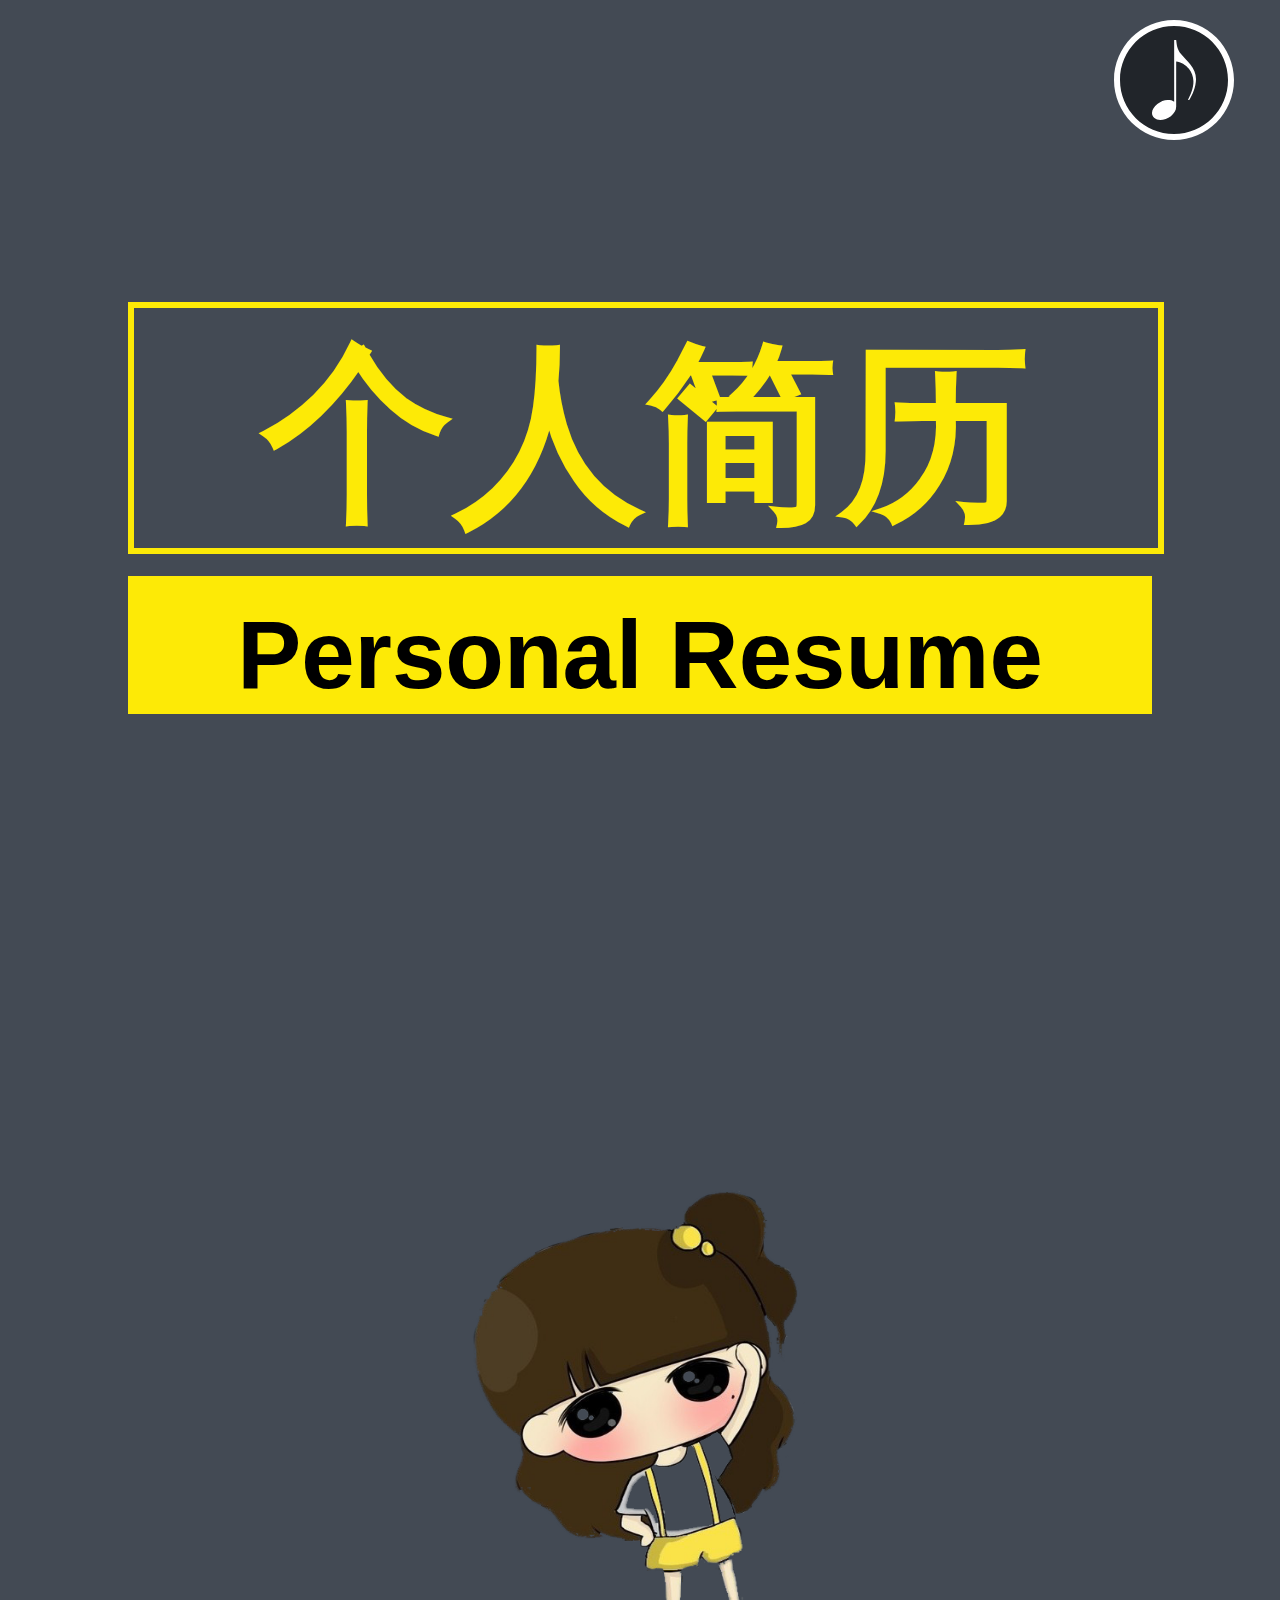
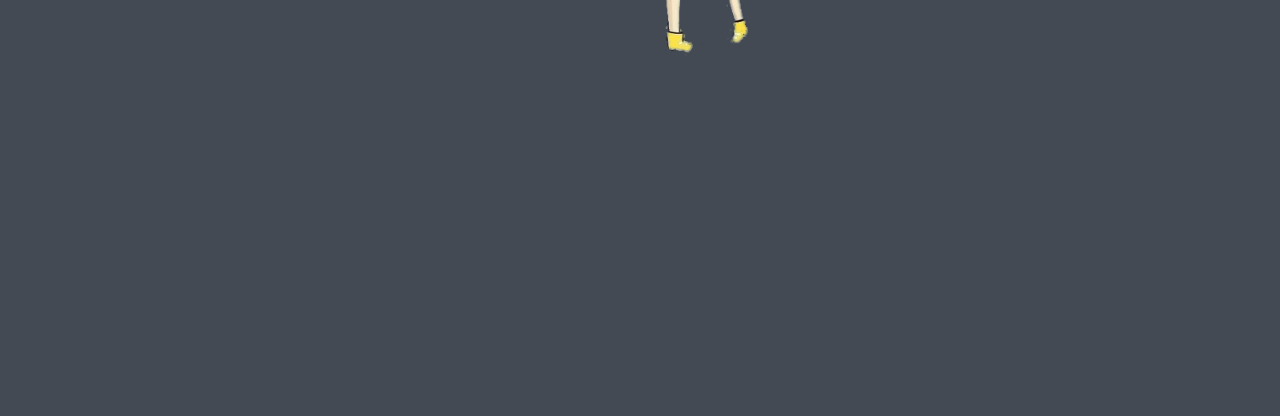
==== commit 0b945671: "music" ====
--- a/index.html
+++ b/index.html
@@ -8,35 +8,52 @@
 </head>
 <body>
 <div id="main">
+    <div class="audio-btn" id="audio-btn">
+        <audio src="img/bgmusic.mp3" loop preload=none id="mu"></audio></div>
     <ul id="list">
-        <li  class="zIndex">
+        <li class="zIndex">
             <div class="a1">
                 <div><p>个人简历</p></div>
                 <div><p>Personal Resume</p></div>
-                <div></div>
-                <div></div>
+                <div><img src="img/0.png" alt="简历"/></div>
             </div>
         </li>
-        <li >
+        <li>
             <div class="a2">
-                <div class="job"><p>I WANT A</p><p>JOB</p></div>
+                <div class="job"><p>I WANT A</p>
+
+                    <p>JOB</p></div>
                 <div class="name"><p>王莹</p></div>
                 <div class="info">
-                    <div><p>SCHOOL</p><p>河北工业大学 2011级专科</p></div>
-                    <div><p>MAJOR</p><p>计算机系 软件专业</p></div>
-                    <div><p>E-MAIL</p><p>731777353@qq.com</p></div>
-                    <div><p>PHONE</p><p>15321885096</p></div>
+                    <div><p>学校：</p>
+
+                        <p>河北工业大学 2011级专科</p></div>
+                    <div><p>专业：</p>
+
+                        <p>计算机系 软件专业</p></div>
+                    <div><p>邮箱：</p>
+
+                        <p>731777353@qq.com</p></div>
+                    <div><p>手机：</p>
+
+                        <p>15321885096</p></div>
                 </div>
             </div>
         </li>
         <li>
             <div class="a3">
-                <span>我的技能</span>
+                <img src="img/hand.png" alt="技能"/>
+
                 <p></p>
+
                 <p></p>
+
                 <p></p>
+
                 <p></p>
+
                 <p></p>
+
                 <p></p>
             </div>
         </li>
@@ -46,6 +63,7 @@
                 <div class="study"><span>学习力95</span></div>
                 <div class="hard"><span>勤快度95</span></div>
                 <div class="do"><span>执行力95</span></div>
+                <span class="special">个人特质</span>
             </div>
         </li>
     </ul>
@@ -57,69 +75,88 @@
     }
     var main = getEle("#main");
     var list = getEle("#list");
+    var audioBtn=getEle("#audio-btn");
+    var mu=getEle("#mu");
+    audioBtn.onclick=function(){
+
+    };
     var winW = document.documentElement.clientWidth;
     var winH = document.documentElement.clientHeight;
-    var desW = 640, desH = 1008;
-    if (winH / desH <= winW / desW) {
-        main.style.webkitTransform = "scale(" + winW / desW + ")";
-    } else {
-        main.style.webkitTransform = "scale(" + winH / desH + ")";
+    var desH = 1008, desW = 640;//背景图片的高和宽
+    if(desW/desH<winW/winH){
+        main.style.webkitTransform = 'scale('+winW/desW+')';
+    }else{
+        main.style.webkitTransform = 'scale('+winH/desH+')';
     }
     var oLis = document.querySelectorAll("#list>li");
-    window.onload=function(){
-       oLis[0].firstElementChild.id="a1";
+
+
+    window.onload = function () {
+        oLis[0].firstElementChild.id = "a1";
+        mu.play();
+        audioBtn.flag=true;
     };
+    audioBtn.addEventListener("touchend", function () {
+        if (mu.paused) {//->是否为暂停状态,此时是暂停状态
+            mu.play();
+            audioBtn.flag=true;
+        } else {
+            mu.pause();
+            audioBtn.flag=true;
+        }
+    }, false);
 
-    [].forEach.call(oLis,function(){
+    [].forEach.call(oLis, function () {
         var oLi = arguments[0];
         oLi.index = arguments[1];
-        oLi.addEventListener("touchstart",start,false);
-        oLi.addEventListener("touchmove",move,false);
-        oLi.addEventListener("touchend",end,false);
+        oLi.addEventListener("touchstart", start, false);
+        oLi.addEventListener("touchmove", move, false);
+        oLi.addEventListener("touchend", end, false);
     });
-    function start(e){
+
+    function start(e) {
         this.startX = e.changedTouches[0].pageY;
     }
-    function move(e){
+    function move(e) {
         this.flag = true;
         var moveTouch = e.changedTouches[0].pageY;
-        var movePos = moveTouch-this.startX;
+        var movePos = moveTouch - this.startX;
         var index = this.index;
-        [].forEach.call(oLis,function(){
+        [].forEach.call(oLis, function () {
             arguments[0].className = "";
-            if(arguments[1]!=index){
+            if (arguments[1] != index) {
                 arguments[0].style.display = "none"
             }
-           arguments[0].firstElementChild.id="";
+            arguments[0].firstElementChild.id = "";
 
         });
-        if(movePos>0){//往下走 找上一张
-            this.prevSIndex = (index === 0?oLis.length-1:index-1);
-            var duration = -winH+movePos;
-        }else if(movePos<0){
-            this.prevSIndex = (index === oLis.length-1?0:index+1);
-            var duration = winH+movePos;
+        if (movePos > 0) {//往下走 找上一张
+            this.prevSIndex = (index === 0 ? oLis.length - 1 : index - 1);
+            var duration = -winH + movePos;
+        } else if (movePos < 0) {
+            this.prevSIndex = (index === oLis.length - 1 ? 0 : index + 1);
+            var duration = winH + movePos;
         }
-        this.style.webkitTransform = "translate(0,"+movePos+"px)";
-        oLis[this.prevSIndex].style.webkitTransform = "translate(0,"+duration+"px)";
+        this.style.webkitTransform = "translate(0," + movePos + "px)";
+        oLis[this.prevSIndex].style.webkitTransform = "translate(0," + duration + "px)";
         oLis[this.prevSIndex].className = 'zIndex';
-        oLis[this.prevSIndex].style.display ="block";
+        oLis[this.prevSIndex].style.display = "block";
     }
-    function end(e){
-        if(this.flag){
+    function end(e) {
+        if (this.flag) {
             oLis[this.prevSIndex].style.webkitTransform = "translate(0,0)";
             oLis[this.prevSIndex].style.webkitTransition = "0.5s ease-out";
-            oLis[this.prevSIndex].addEventListener("webkitTransitionEnd",function(e){
-                if(e.target.tagName =="LI"){
+            oLis[this.prevSIndex].addEventListener("webkitTransitionEnd", function (e) {
+                if (e.target.tagName == "LI") {
                     this.style.webkitTransition = "";
                 }
-              this.firstElementChild.id="a"+(this.index+1);
-            },false)
+                this.firstElementChild.id = "a" + (this.index + 1);
+            }, false)
         }
     }
-    document.addEventListener("touchmove",function(e){
+    document.addEventListener("touchmove", function (e) {
 
-    },false);
+    }, false);
 
 </script>
 </body>
--- a/index.css
+++ b/index.css
@@ -18,7 +18,7 @@
     margin-left: -320px;
     height: 1008px;
     width: 640px;
-    /*-webkit-transform-origin: top;*/
+    -webkit-transform-origin: top;
     transform-origin: top;
 }
 
@@ -31,8 +31,11 @@
     height: 100%;
     width: 100%;
     position: absolute;
+    top: 0;
+    left: 0;
     background-size: cover;
     background: url("img/bg.jpg") no-repeat;
+    overflow: hidden;
 }
 
 #list .zIndex {
@@ -43,10 +46,10 @@
     background: url("img/last.jpg") no-repeat;
 }
 
-.a1,.a2,.a3,.a4 {
+.a1, .a2, .a3, .a4 {
     position: absolute;
     width: 100%;
-    height: 100%;
+    height: 85%;
     top: 15%;
     text-align: center;
 }
@@ -54,17 +57,19 @@
 .a1 div:nth-child(1) {
     position: absolute;
     left: 50%;
-    margin-left: -293px;
-    width: 580px;
-    height: 140px;
+    margin-left: -40%;
+    width: 80%;
+    height: 14%;
+    text-align: center;
     border: 3px solid rgb(253, 234, 6);
     box-shadow: rgb(51, 51, 51) 0 0 0;
-    -webkit-transform: translate(-800px,0);
-    transform: translate(-800px,0);
+    -webkit-transform: translate(-800px, 0);
+    transform: translate(-800px, 0);
 }
 
 .a1 div:nth-child(1) p {
     display: inline-block;
+    margin: 0 auto;
     font-size: 96px;
     color: rgb(253, 234, 6);
     font-weight: bold;
@@ -72,14 +77,14 @@
 
 .a1 div:nth-child(2) {
     position: absolute;
-    top: 160px;
-    left: 50%;
-    margin-left: -290px;
-    width: 586px;
-    height: 80px;
+    top: 16%;
+    left: 50%;
+    margin-left: -40%;
+    width: 80%;
+    height: 8%;
     background-color: rgb(253, 234, 6);
-    -webkit-transform: translate(800px,0);
-    transform: translate(800px,0);
+    -webkit-transform: translate(800px, 0);
+    transform: translate(800px, 0);
 }
 
 .a1 div:nth-child(2) p {
@@ -91,133 +96,328 @@
     font-weight: bold;
 }
 
-#a1 div{
+.a1 div:nth-child(3) {
+    position: absolute;
+    left: 50%;
+    margin-left: -20%;
+    width: 40%;
+    height: 40%;
+    bottom: 18%;
+    -webkit-transform: translate(0, 800px);
+    transform: translate(0, 800px);
+}
+
+.a1 div:nth-child(3) img {
+    display: block;
+    outline: none;
+    height: 100%;
+    width: 100%;
+}
+
+@keyframes imgMove {
+    0% {
+        transform: translate(0, -200px);
+        -webkit-transform: translate(0, -200px);
+    }
+    100% {
+        transform: translate(0, 0);
+        -webkit-transform: translate(0, 0);
+    }
+}
+
+@-webkit-keyframes imgMove {
+    0% {
+        transform: translate(0, -200px);
+        -webkit-transform: translate(0, -200px);
+    }
+    100% {
+        transform: translate(0, 0);
+        -webkit-transform: translate(0, 0);
+    }
+}
+
+#a1 div {
     -webkit-transform: translate(0, 0);
     transform: translate(0, 0);
-    -webkit-transition: 1.5s ease-in;
-    transition: 1.5s ease-in;
-}
-.a2{
-    top:10%;
-}
-.a2 .job{
-    position: absolute;
-    left: 50%;
-    padding:20px;
+    -webkit-transition: 1.5s;
+    transition: 1.5s;
+}
+
+#a1 div img {
+    animation: imgMove 1s linear infinite;
+    -webkit-animation: imgMove 1s linear infinite;
+}
+
+.a2 {
+    top: 10%;
+}
+
+.a2 .job {
+    position: absolute;
+    left: 50%;
+    padding: 20px;
     margin-left: -140px;
     width: 240px;
     height: 140px;
     border: 4px solid rgb(253, 234, 6);
-    -webkit-transform: translate(0,-500px);
-    transform: translate(0,-500px);
-}
-
-.a2 .job p{
+    -webkit-transform: translate(0, -2000px);
+    transform: translate(0, -2000px);
+}
+
+.a2 .job p {
     display: inline-block;
     text-align: center;
     color: rgb(253, 234, 6);
     font-weight: bold;
 }
-.a2 .job p:nth-child(1){
-    line-height:40px;
+
+.a2 .job p:nth-child(1) {
+    line-height: 40px;
     font-size: 46px;
 }
-.a2 .job p:nth-child(2){
-    margin-top:0;
+
+.a2 .job p:nth-child(2) {
+    margin-top: 0;
     font-size: 100px;
 }
-.a2 .name{
-    position: absolute;
-    left:5%;
-    top:25%;
-    width: 240px;
-    height: 100px;
-    -webkit-transform: translate(-500px,0);
-    transform: translate(-500px,0);
-}
-.a2 .name p{
+
+.a2 .name {
+    position: absolute;
+    top: 42%;
+    left: 2%;
+    width: 35%;
+    height: 10%;
+    -webkit-transform: translate(-500px, 0);
+    transform: translate(-500px, 0);
+}
+
+@-webkit-keyframes jello {
+    from, 11.1%, to {
+        -webkit-transform: none;
+        transform: none;
+    }
+
+    22.2% {
+        -webkit-transform: skewX(-12.5deg) skewY(-12.5deg);
+        transform: skewX(-12.5deg) skewY(-12.5deg);
+    }
+
+    33.3% {
+        -webkit-transform: skewX(6.25deg) skewY(6.25deg);
+        transform: skewX(6.25deg) skewY(6.25deg);
+    }
+
+    44.4% {
+        -webkit-transform: skewX(-3.125deg) skewY(-3.125deg);
+        transform: skewX(-3.125deg) skewY(-3.125deg);
+    }
+
+    55.5% {
+        -webkit-transform: skewX(1.5625deg) skewY(1.5625deg);
+        transform: skewX(1.5625deg) skewY(1.5625deg);
+    }
+
+    66.6% {
+        -webkit-transform: skewX(-0.78125deg) skewY(-0.78125deg);
+        transform: skewX(-0.78125deg) skewY(-0.78125deg);
+    }
+
+    77.7% {
+        -webkit-transform: skewX(0.390625deg) skewY(0.390625deg);
+        transform: skewX(0.390625deg) skewY(0.390625deg);
+    }
+
+    88.8% {
+        -webkit-transform: skewX(-0.1953125deg) skewY(-0.1953125deg);
+        transform: skewX(-0.1953125deg) skewY(-0.1953125deg);
+    }
+}
+
+@keyframes jello {
+    from, 11.1%, to {
+        -webkit-transform: none;
+        transform: none;
+    }
+
+    22.2% {
+        -webkit-transform: skewX(-12.5deg) skewY(-12.5deg);
+        transform: skewX(-12.5deg) skewY(-12.5deg);
+    }
+
+    33.3% {
+        -webkit-transform: skewX(6.25deg) skewY(6.25deg);
+        transform: skewX(6.25deg) skewY(6.25deg);
+    }
+
+    44.4% {
+        -webkit-transform: skewX(-3.125deg) skewY(-3.125deg);
+        transform: skewX(-3.125deg) skewY(-3.125deg);
+    }
+
+    55.5% {
+        -webkit-transform: skewX(1.5625deg) skewY(1.5625deg);
+        transform: skewX(1.5625deg) skewY(1.5625deg);
+    }
+
+    66.6% {
+        -webkit-transform: skewX(-0.78125deg) skewY(-0.78125deg);
+        transform: skewX(-0.78125deg) skewY(-0.78125deg);
+    }
+
+    77.7% {
+        -webkit-transform: skewX(0.390625deg) skewY(0.390625deg);
+        transform: skewX(0.390625deg) skewY(0.390625deg);
+    }
+
+    88.8% {
+        -webkit-transform: skewX(-0.1953125deg) skewY(-0.1953125deg);
+        transform: skewX(-0.1953125deg) skewY(-0.1953125deg);
+    }
+}
+
+@-webkit-keyframes bounceInDown {
+    from, 60%, 75%, 90%, to {
+        -webkit-animation-timing-function: cubic-bezier(0.215, 0.610, 0.355, 1.000);
+        animation-timing-function: cubic-bezier(0.215, 0.610, 0.355, 1.000);
+    }
+
+    0% {
+        opacity: 0;
+        -webkit-transform: translate3d(0, -3000px, 0);
+        transform: translate3d(0, -3000px, 0);
+    }
+
+    60% {
+        opacity: 1;
+        -webkit-transform: translate3d(0, 25px, 0);
+        transform: translate3d(0, 25px, 0);
+    }
+
+    75% {
+        -webkit-transform: translate3d(0, -10px, 0);
+        transform: translate3d(0, -10px, 0);
+    }
+
+    90% {
+        -webkit-transform: translate3d(0, 5px, 0);
+        transform: translate3d(0, 5px, 0);
+    }
+
+    to {
+        -webkit-transform: none;
+        transform: none;
+    }
+}
+
+@keyframes bounceInDown {
+    from, 60%, 75%, 90%, to {
+        -webkit-animation-timing-function: cubic-bezier(0.215, 0.610, 0.355, 1.000);
+        animation-timing-function: cubic-bezier(0.215, 0.610, 0.355, 1.000);
+    }
+
+    0% {
+        opacity: 0;
+        -webkit-transform: translate3d(0, -3000px, 0);
+        transform: translate3d(0, -3000px, 0);
+    }
+
+    60% {
+        opacity: 1;
+        -webkit-transform: translate3d(0, 25px, 0);
+        transform: translate3d(0, 25px, 0);
+    }
+
+    75% {
+        -webkit-transform: translate3d(0, -10px, 0);
+        transform: translate3d(0, -10px, 0);
+    }
+
+    90% {
+        -webkit-transform: translate3d(0, 5px, 0);
+        transform: translate3d(0, 5px, 0);
+    }
+
+    to {
+        -webkit-transform: none;
+        transform: none;
+    }
+}
+
+.a2 .name p {
     color: rgb(253, 234, 6);
     font-weight: bold;
-    font-size:60px;
-}
-.a2 .info{
-    position: absolute;
-    bottom:18%;
-    left:50%;
-    margin-left:-290px;
-    width:560px;
-    height:380px;
-    text-align:center;
-}
-.a2 .info div{
-    position: absolute;
+    font-size: 60px;
+}
+
+.a2 .info {
+    position: absolute;
+    bottom: 18%;
+    left: 50%;
+    margin-left: -40%;
+    width: 80%;
+    height: 24%;
+    text-align: center;
+}
+
+.a2 .info div {
+    float: left;
+    width: 100%;
+    height: 25%;
     padding: 0;
-    height:80px;
-    width:558px;
     text-align: left;
-    border:none;
-}
-.a2 .info div:nth-child(1){
-    margin-left:0;
-    top:0;
-    left:0;
-}
-.a2 .info div:nth-child(2){
-    top:82px;
-    left:0;
-}
-.a2 .info div:nth-child(3){
-    top:164px;
-    left:0;
-}
-.a2 .info div:nth-child(4){
-    top:248px;
-    left:0;
-}
-.a2 .info>div p:nth-child(1){
+    border: none;
+}
+
+.a2 .info > div p {
+    float: left;
     display: inline-block;
-    position: absolute;
-    left:0;
-    top:0;
-    font-size:24px;
-    color:rgb(253, 234, 6);
-    background:#999999;
+    font-size: 26px;
+    font-weight: bold;
+    color: #fff;
+}
+
+.a2 .info > div p:nth-child(1) {
+    width: 20%;
     -webkit-transform: translate(-500px, 0);
     transform: translate(-500px, 0);
 }
-.a2 .info>div p:nth-child(2){
-    display: inline-block;
-    margin-left:135px;
-    font-size:26px;
-    color:#000;
-    font-weight:bold;
+
+.a2 .info > div p:nth-child(2) {
+    width: 80%;
     -webkit-transform: translate(500px, 0);
     transform: translate(500px, 0);
 }
 
-#a2 .job{
+#a2 .job {
     -webkit-transform: translate(0, 0);
     transform: translate(0, 0);
     -webkit-transition: 1s ease-in;
     transition: 1s ease-in;
-}
-#a2 .name{
+    -webkit-animation: 1s bounceInDown;
+    animation: 1s bounceInDown;
+    -webkit-animation-fill-mode: both;
+    animation-fill-mode: both;
+}
+
+#a2 .name {
     -webkit-transform: translate(0, 0);
     transform: translate(0, 0);
     -webkit-transition: 1s ease-in 1s;
     transition: 1s ease-in 1s;
-}
-#a2 .info p{
+    -webkit-animation: 1s jello 3s;
+    animation: 1s jello 3s;
+}
+
+#a2 .info p {
     -webkit-transform: translate(0, 0);
     transform: translate(0, 0);
-    -webkit-transition: 1s ease-in 2s;
-    transition: 1s ease-in 2s;
+    -webkit-transition: 1s ease-in 1s;
+    transition: 1s ease-in 1s;
 }
 
 .a3 {
-    top:0;
-}
-
+    top: 0;
+}
 
 .a3 p {
     width: 90px;
@@ -253,23 +453,18 @@
     background: url(img/c6.png) no-repeat;
 }
 
-.a3 span {
+.a3 img {
     display: block;
-    width:200px;
-    height: 60px;
-    position: absolute;
-    left: 50%;
-    top: 50%;
-    margin-left: -100px;
-    margin-top: -25px;
-    color: #000;
-    font-size: 40px;
-    font-weight: bold;
-    background:rgb(253, 234, 6);
-    opacity:0;
-    transition: opacity 1s 1s;
-    -webkit-transition: opacity 1s 1s;
-    border-radius:10px;
+    width: 85%;
+    height: 85%;
+    position: absolute;
+    left: 9%;
+    top: 10%;
+    opacity: 0;
+    -webkit-transform: translate3d(0, 0, -1000px) scale(0.3);
+    transform: translate3d(0, 0, -1000px) scale(0.3);
+    transition: 1s 1s;
+    -webkit-transition: 1s 1s;
 }
 
 #a3 p {
@@ -281,7 +476,7 @@
 
 #a3 p:nth-of-type(1) {
     left: 50%;
-    top: 30%;
+    top: 25%;
 }
 
 #a3 p:nth-of-type(2) {
@@ -290,77 +485,116 @@
 }
 
 #a3 p:nth-of-type(3) {
-    left:80%;
+    left: 80%;
     top: 40%
 }
 
 #a3 p:nth-of-type(4) {
     left: 20%;
-    top: 60%;
+    top: 63%;
 }
 
 #a3 p:nth-of-type(5) {
     left: 80%;
-    top: 60%;
+    top: 63%;
 }
 
 #a3 p:nth-of-type(6) {
     left: 50%;
-    top: 70%
-}
-#a3 span{
-    opacity:1;
-}
-.a4 div{
-    height:200px;
-    width:200px;
-    border-radius:20px;
-    color:#fff;
-    font-size:34px;
-}
-.a4 .change{
-    position:absolute;
-    top:4%;
-    left:32%;
+    top: 75%
+}
+
+#a3 img {
+    opacity: 1;
+    z-index: 5;
+    -webkit-transform: scale(1) translate3d(0, 0, 0);
+    transform: scale(1) translate3d(0, 0, 0);
+}
+
+.a4 div {
+    height: 22%;
+    width: 29%;
+    border-radius: 20px;
+    color: #fff;
+    font-size: 34px;
+}
+
+.a4 .change {
+    position: absolute;
+    top: 4%;
+    left: 35%;
     -webkit-transform: rotate(45deg) scale(0.5);
     transform: rotate(45deg) scale(0.5);
-    background:salmon;
-}
-.a4 .study{
-    position:absolute;
-    top:35%;
-    left:32%;
+    background: #ff8080;
+}
+
+.a4 .study {
+    position: absolute;
+    top: 34%;
+    left: 35%;
     -webkit-transform: rotate(45deg) scale(0.5);
     transform: rotate(45deg) scale(0.5);
-    background:lightseagreen;
-}
-.a4 .hard{
-    position:absolute;
-    top:19%;
-    left:58%;
+    background:#ffe680;
+}
+
+.a4 .hard {
+    position: absolute;
+    top: 19%;
+    left: 58%;
     -webkit-transform: rotate(45deg) scale(0.5);
     transform: rotate(45deg) scale(0.5);
-    background:#ffe470;
-}
-.a4 .do{
-    position:absolute;
-    top:20%;
-    left:6%;
+    background: #8dd35f;
+}
+
+.a4 .do {
+    position: absolute;
+    top: 19%;
+    left: 12%;
     -webkit-transform: rotate(45deg) scale(0.5);
     transform: rotate(45deg) scale(0.5);
-    background: greenyellow;
-}
-.a4 div span{
+    background:#80b3ff;
+}
+
+.a4 div span {
     display: block;
     position: absolute;
-    top:36%;
-    left:15%;
+    top: 36%;
+    left: 15%;
     -webkit-transform: rotate(-45deg);
     transform: rotate(-45deg);
 }
-#a4>div{
-    -webkit-transform:rotate(45deg) scale(1);
-    transform:rotate(45deg) ；1X0scale(1);
+.a4 .special{
+    display: block;
+    position: absolute;
+    top:75%;
+    left:50%;
+    margin-left:-14%;
+    height:8%;
+    width:28%;
+    color: #fff;
+    font-size: 34px;
+    -webkit-transform: translate(0,500px);
+    transform: translate(0,500px);
+}
+
+#a4 > div {
+    -webkit-transform: rotate(45deg) scale(1);
+    transform: rotate(45deg) scale(1);
     transition: 1s;
     -webkit-transition: 1s;
 }
+#a4 .special{
+    -webkit-transform: translate(0,0);
+    transform: translate(0,0);
+    -webkit-transition: 1s;
+    transition: 1s;
+}
+.audio-btn{
+    position:absolute;
+    height:8%;
+    width:12%;
+    right:1%;
+    top:1%;
+    z-index:20;
+    background:url("img/normalmusic.svg")no-repeat;
+}
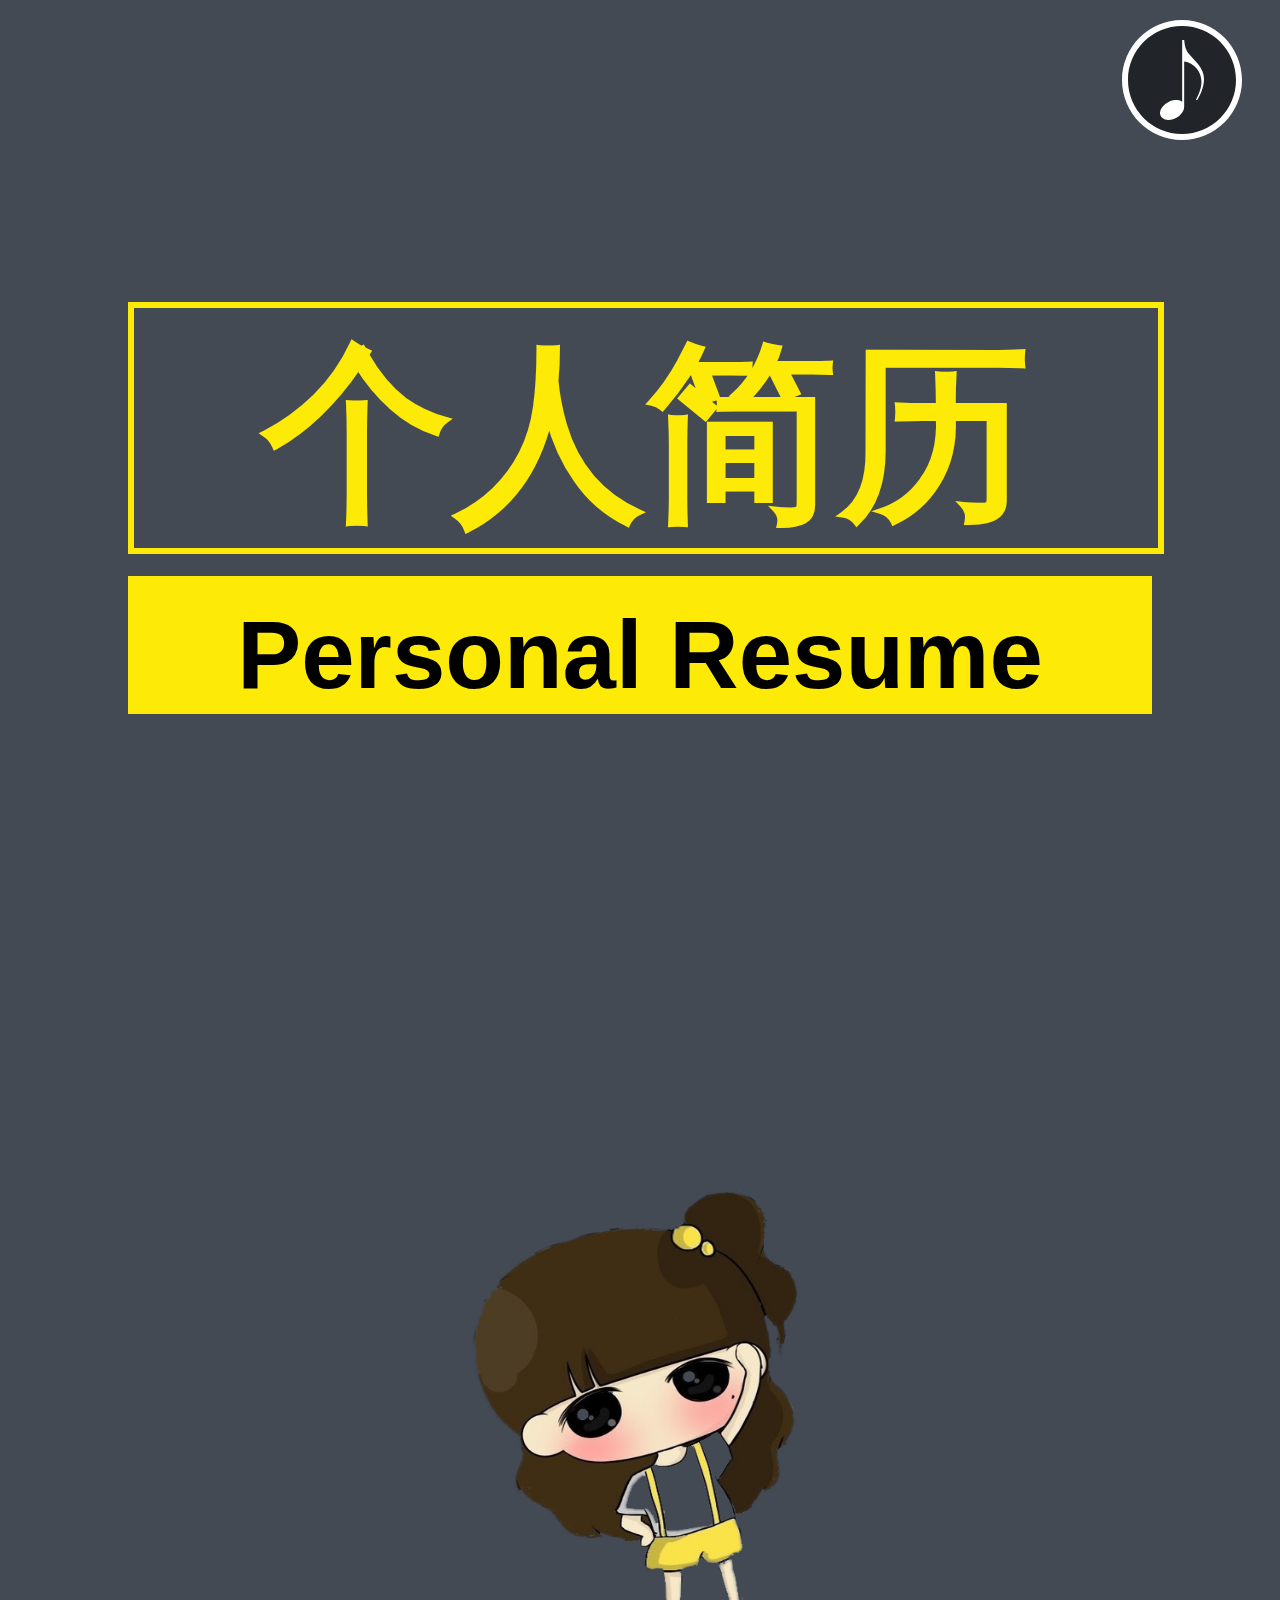
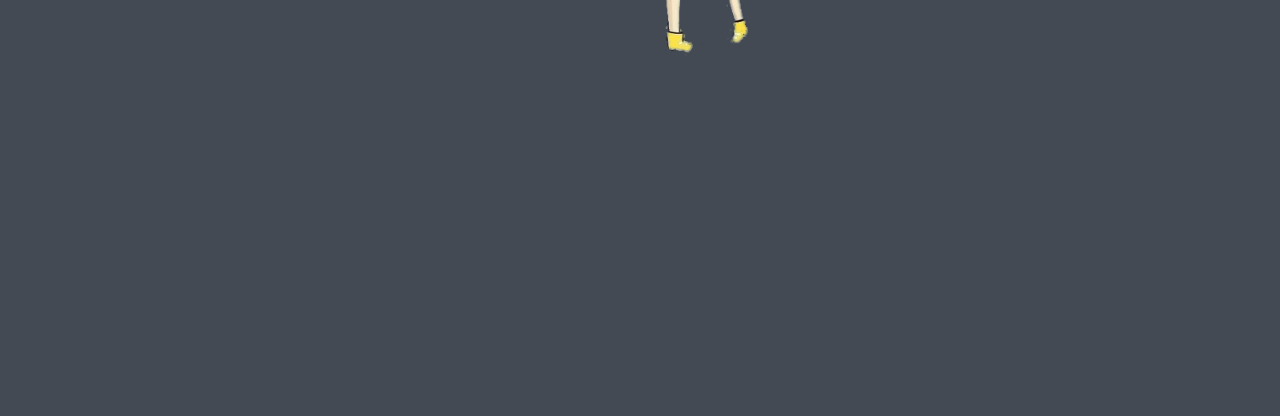
==== commit 4f1aa308: "music" ====
--- a/index.html
+++ b/index.html
@@ -8,7 +8,7 @@
 </head>
 <body>
 <div id="main">
-    <div class="audio-btn" id="audio-btn">
+    <div id="audio-btn">
         <audio src="img/bgmusic.mp3" loop preload=none id="mu"></audio></div>
     <ul id="list">
         <li class="zIndex">
@@ -94,15 +94,18 @@
     window.onload = function () {
         oLis[0].firstElementChild.id = "a1";
         mu.play();
+        audioBtn.className="move";
         audioBtn.flag=true;
     };
     audioBtn.addEventListener("touchend", function () {
         if (mu.paused) {//->是否为暂停状态,此时是暂停状态
             mu.play();
             audioBtn.flag=true;
+            audioBtn.className="move";
         } else {
             mu.pause();
             audioBtn.flag=true;
+            audioBtn.className="";
         }
     }, false);
 
--- a/index.css
+++ b/index.css
@@ -589,12 +589,42 @@
     -webkit-transition: 1s;
     transition: 1s;
 }
-.audio-btn{
+#audio-btn{
     position:absolute;
-    height:8%;
-    width:12%;
-    right:1%;
+    height:60px;
+    width:60px;
+    right:3%;
     top:1%;
     z-index:20;
     background:url("img/normalmusic.svg")no-repeat;
 }
+@-webkit-keyframes musicMove {
+    0% {
+        -webkit-transform: rotate(0deg);
+        transform: rotate(0deg);
+    }
+    100% {
+        -webkit-transform: rotate(360deg);
+        transform: rotate(360deg);
+    }
+}
+
+@keyframes musicMove {
+    0% {
+        -webkit-transform: rotate(0deg);
+        transform: rotate(0deg);
+    }
+    100% {
+        -webkit-transform: rotate(360deg);
+        transform: rotate(360deg);
+    }
+}
+.move {
+    -webkit-transform-origin:center center;
+    transform-origin:center center;
+    -webkit-animation: musicMove 1s linear infinite;
+    animation: musicMove 1s linear infinite;
+
+    -webkit-animation-fill-mode: both;
+    animation-fill-mode: both;
+}